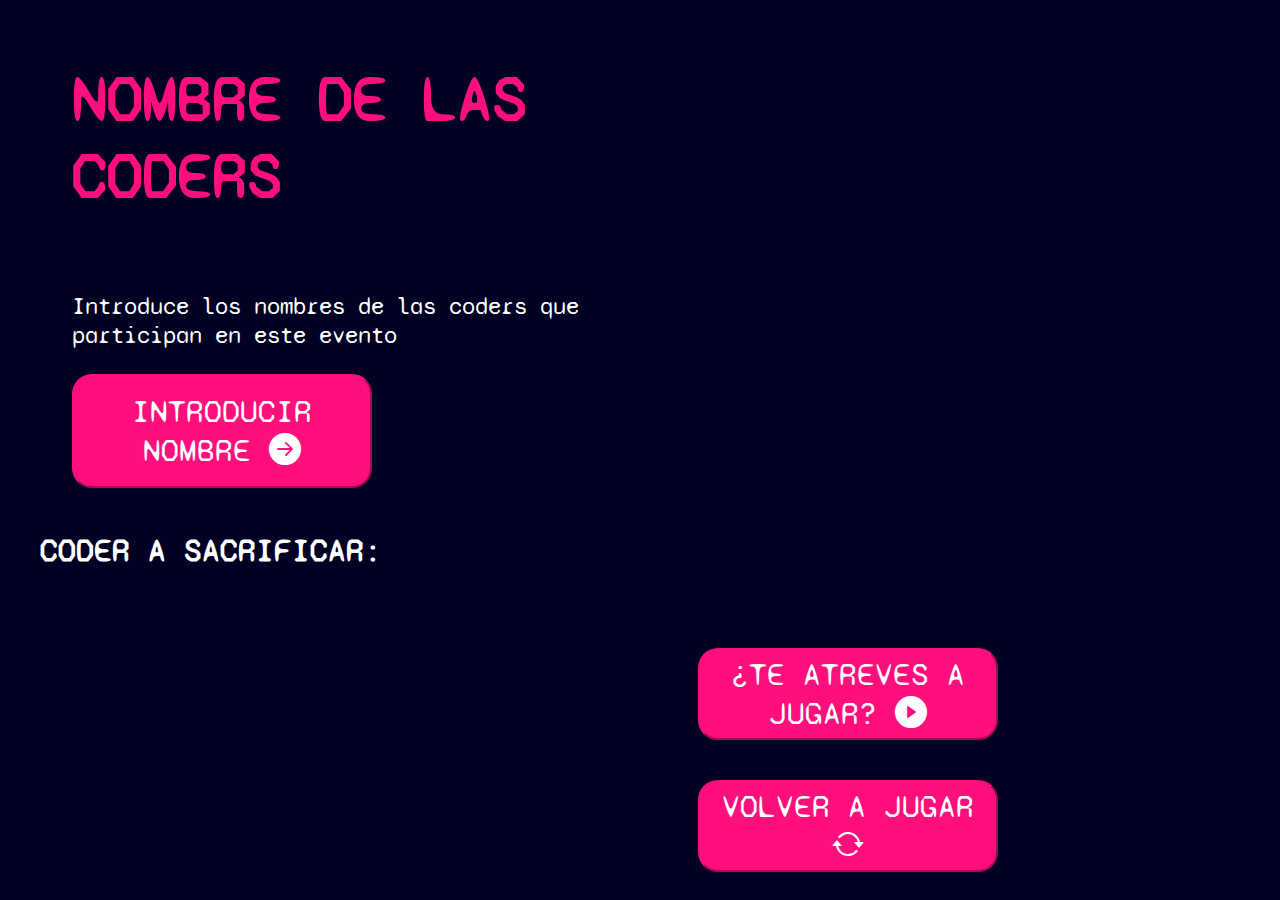
==== juego.html @ 4f703311 "Rename index.html to juego.html" ====
<!DOCTYPE html>
<html lang="en">
<head>
    <meta charset="UTF-8">
    <meta http-equiv="X-UA-Compatible" content="IE=edge">
    <meta name="viewport" content="width=device-width, initial-scale=1.0">
    <title>Document</title>
    <link rel="preconnect" href="https://fonts.googleapis.com">
    <link rel="preconnect" href="https://fonts.gstatic.com" crossorigin>
    <link href="https://fonts.googleapis.com/css2?family=Syne+Mono&display=swap" rel="stylesheet">
    <link rel="stylesheet" href="style.css">
    <link rel="stylesheet" href="https://cdn.jsdelivr.net/npm/bootstrap-icons@1.10.2/font/bootstrap-icons.css">
</head>
<body>
    
    <main>
        <div class="container1">
            <h2>NOMBRE DE LAS CODERS</h2>
            <p class="subtitulo">Introduce los nombres de las coders que participan en este evento</p>
            <button class="button1">INTRODUCIR NOMBRE <i class="bi bi-arrow-right-circle-fill"></i></button>
        </div>

        <div class="container2">
            <video class="nav" controls autoplay loop>
                <source src="media/navegador.mp4" type="video/mp4">
                Tu navegador no soporta la etiqueta HTML5 video.
            </video>
        </div> 
        <div class="container3">   
            <button class="button2">¿TE ATREVES A JUGAR? <i class="bi bi-play-circle-fill"></i></button>
            <button class="button3">VOLVER A JUGAR <i class="bi bi-arrow-repeat"></i></button>
        </div>
        <div class="resultado">
            <H4>CODER A SACRIFICAR:</H4>
            <img class="muerte" src="media/MUERTE.png" alt="">
            <video class="game" controls autoplay loop>
                <source src="media/game-over.mp4" type="video/mp4">
                Tu navegador no soporta la etiqueta HTML5 video.
            </video>
        </div>
    </main>
    
</body>
</html>
---- style.css ----
/* Mobile first */

@media (min-width: 320px) {
    body{
        background-color: #000123;
        width: 100%;
        min-width: 320px;
        max-width: 480px;
    }
    
    h2{
        color: #ff0f7b;
        font-family: 'Syne Mono', monospace;
        display: flex;
        margin-left: 1rem;
        font-size: 3rem;
    }

    h4{
        color:#ffffff;
        font-family: 'Syne Mono', monospace;
        margin-left: 2rem;
        font-size: 1.5rem;

    }

    .subtitulo{
        color: #ffffff;
        font-family: 'Syne Mono', monospace;
        margin-left: 1rem;
        font-size: 1.5rem;
    }

    .button1{
        font-family: 'Syne Mono', monospace;
        border-radius: 20px;
        background-color: #ff0f7b;
        border-color: #ff0f7b;
        color: #ffffff;
        width: 500px;
        padding:5px ;
        margin-left: 3.5rem;
        font-size: 1.5rem;
 
    }

    .button2{
        font-family: 'Syne Mono', monospace;
        border-radius: 20px;
        background-color: #ff0f7b;
        border-color: #ff0f7b;
        color: #ffffff;
        width: 500px;
        padding:5px ;
        font-size: 1.5rem;
    }

    .button3{
        font-family: 'Syne Mono', monospace;
        border-radius: 20px;
        background-color: #ff0f7b;
        border-color: #ff0f7b;
        color: #ffffff;
        width: 500px;
        margin-top: 1rem;
        padding:5px; 
        font-size: 1.5rem;
    }

    main{
        display:flex;
        flex-direction: column;
    
    }

    .container2{
        display: flex;
        flex-direction: column;

        
    }

    .container1{
        display: flex;
        flex-wrap: wrap;
    }

    video::-webkit-media-controls {
        display: none;
    }

    .nav{
        width: 130%;
        margin-left: 2rem;
    }

    .game{
        width: 70%;
    }


    .muerte{
        width: 60%;
        height: auto;
        margin-top: 4rem;
    }
}


/* Movil Horizontal */

@media (min-width: 480px) and (orientation: landscape) {
    body{
        background-color: #000123;
        width: 100%;
        min-width: 480px;
        max-width: 768px;
    }
    
    h2{
        color: #ff0f7b;
        font-family: 'Syne Mono', monospace;
        display: flex;
        margin-left: 1rem;
        font-size: 3rem;
    }

    h4{
        color:#ffffff;
        font-family: 'Syne Mono', monospace;
        margin-left: 2rem;
        font-size: 1.5rem;

    }

    .subtitulo{
        color: #ffffff;
        font-family: 'Syne Mono', monospace;
        margin-left: 1rem;
        font-size: 1.5rem;
    }

    .button1{
        font-family: 'Syne Mono', monospace;
        border-radius: 20px;
        background-color: #ff0f7b;
        border-color: #ff0f7b;
        color: #ffffff;
        width: 500px;
        padding:5px ;
        margin-left: 1rem;
        font-size: 1.5rem;
 
    }

    .button2{
        font-family: 'Syne Mono', monospace;
        border-radius: 20px;
        background-color: #ff0f7b;
        border-color: #ff0f7b;
        color: #ffffff;
        width: 500px;
        padding:5px ;
        font-size: 1.5rem;
    }

    .button3{
        font-family: 'Syne Mono', monospace;
        border-radius: 20px;
        background-color: #ff0f7b;
        border-color: #ff0f7b;
        color: #ffffff;
        width: 500px;
        margin-top: 1rem;
        padding:5px; 
        font-size: 1.5rem;
    }

    main{
        display:flex;
        flex-direction: column;
    }

    .container2{
        display: flex;
        flex-direction: column;
        justify-content: center;
        align-items: center;

        
    }

    .container1{
        display: flex;
        flex-wrap: wrap;
    }

    video::-webkit-media-controls {
        display: none;
    }

    .nav{
        width: 100%;
        margin-right: 2rem;
    
    }

    .game{
        width: 70%;
    }


    .muerte{
        width: 60%;
        height: auto;
        margin-top: 4rem;
    }
}

/* Tablet */

@media (min-width: 768px) {
    body{
        background-color: #000123;
        width: 100%;
        min-width: 768px;
        max-width: 1024px;
    }
    
    h2{
        color: #ff0f7b;
        font-family: 'Syne Mono', monospace;
        display: flex;
        margin-left: 1rem;
        font-size: 5rem; 
    }

    h4{
        color:#ffffff;
        font-family: 'Syne Mono', monospace;
        margin-left: 2rem;
        font-size: 2rem;

    }

    .subtitulo{
        color: #ffffff;
        font-family: 'Syne Mono', monospace;
        margin-left: 1rem;
        font-size: 2rem;

    }

    .button1{
        font-family: 'Syne Mono', monospace;
        border-radius: 20px;
        background-color: #ff0f7b;
        border-color: #ff0f7b;
        color: #ffffff;  
        margin-left: 1rem;
        padding: 1rem;
        font-size: 2rem;
 
    }

    .button2{
        font-family: 'Syne Mono', monospace;
        border-radius: 20px;
        background-color: #ff0f7b;
        border-color: #ff0f7b;
        color: #ffffff;
        width: 500px;
        margin: 20px;
        margin-left: 3.5rem;
        font-size: 2rem;
    }

    .button3{
        font-family: 'Syne Mono', monospace;
        border-radius: 20px;
        background-color: #ff0f7b;
        border-color: #ff0f7b;
        color: #ffffff;
        width: 500px;
        margin: 20px;
        padding:5px; 
        margin-left: 3.5rem;
        font-size: 2rem;
    }

    main{
        display:flex;
        flex-direction: column;
    
    }

    .container2{
        display: flex;
        flex-direction: column;
        justify-content: center;
        align-items: center;

        
    }

    .container1{
        display: flex;
        flex-direction: column;

    }

    video::-webkit-media-controls {
        display: none;
    }

    .nav{
        width: 90%;
        margin-left: 1rem;
    }

    .game{
        width: 70%;
    }


    .muerte{
        width: 60%;
        height: auto;
        margin-top: 4rem;
    }
}


/* Tablet Horizontal */

@media (min-width: 1024px) {
    body{
        background-color: #000123;
        width: 100%;
        min-width: 1024px;
        max-width: 1200px;
    }
    
    h2{
        color: #ff0f7b;
        font-family: 'Syne Mono', monospace;
        display: flex;
        margin-left: 1rem;
        font-size: 5rem; 
    }

    h4{
        color:#ffffff;
        font-family: 'Syne Mono', monospace;
        margin-left: 2rem;
        font-size: 3rem;

    }

    .subtitulo{
        color: #ffffff;
        font-family: 'Syne Mono', monospace;
        margin-left: 1rem;
        font-size: 2.5rem;

    }

    .button1{
        font-family: 'Syne Mono', monospace;
        border-radius: 20px;
        background-color: #ff0f7b;
        border-color: #ff0f7b;
        color: #ffffff;  
        margin-left: 1rem;
        padding: 1rem;
        font-size: 3rem;
        width: 600px;
 
    }

    .button2{
        font-family: 'Syne Mono', monospace;
        border-radius: 20px;
        background-color: #ff0f7b;
        border-color: #ff0f7b;
        color: #ffffff;
        width: 600px;
        margin: 20px;
        margin-left: 3.5rem;
        font-size: 3rem;
    }

    .button3{
        font-family: 'Syne Mono', monospace;
        border-radius: 20px;
        background-color: #ff0f7b;
        border-color: #ff0f7b;
        color: #ffffff;
        width: 600px;
        height: auto;
        margin: 20px;
        padding:5px; 
        margin-left: 3.5rem;
        font-size: 3rem;
    }

    main{
        display:flex;
        flex-direction: column;
    
    }

    .container2{
        display: flex;
        flex-direction: column;
        justify-content: center;
        align-items: center;
    }

    .container1{
        display: flex;
        flex-direction: column;
        margin-left: 3rem;

    }

    video::-webkit-media-controls {
        display: none;
    }

    .nav{
        width: 90%;
    }

    .game{
        width: 70%;
    }


    .muerte{
        width: 60%;
        height: auto;
        margin-top: 4rem;
    }
}


/* Escritorio */

@media (min-width: 1200px) {
    body{
        background-color: #000123;
        width: 100%;
        min-width: 1200px;
        max-width: 1920px;
    }

    main{
        display: grid;
        grid-template-areas: "container1 container2" 
        "resultado footer";
    }

    .container1{
        grid-area: container1;
    }
    
    .container2{
        grid-area: container2;
    
    }

    .resultado{
        grid-area: resultado;
        grid-column-start: 1;
        grid-column-end: 1;
        grid-row-start: 2;
        grid-row-end:2 ;
    }
    
    h2{
        color: #ff0f7b;
        font-family: 'Syne Mono', monospace;
        display: flex;
        font-size: 4rem; 
    }

    h4{
        color:#ffffff;
        font-family: 'Syne Mono', monospace;
        font-size: 2rem;

    }

    .subtitulo{
        color: #ffffff;
        font-family: 'Syne Mono', monospace;
        font-size: 1.5rem;

    }

    .button1{
        font-family: 'Syne Mono', monospace;
        border-radius: 20px;
        background-color: #ff0f7b;
        border-color: #ff0f7b;
        color: #ffffff;  
        font-size: 2rem;
        width: 300px;
 
    }

    .button2{
        font-family: 'Syne Mono', monospace;
        border-radius: 20px;
        background-color: #ff0f7b;
        border-color: #ff0f7b;
        color: #ffffff;
        width: 300px;
        font-size: 2rem;
        margin-top: 10rem;
    }

    .button3{
        font-family: 'Syne Mono', monospace;
        border-radius: 20px;
        background-color: #ff0f7b;
        border-color: #ff0f7b;
        color: #ffffff;
        width: 300px;
        height: auto;
        font-size: 2rem;
    }

    video::-webkit-media-controls {
        display: none;
    }

    .nav{
        width: 50%;
    }

    .game{
        width: 50%;
    }


    .muerte{
        width: 40%;
        height: auto;
        margin-top: 4rem;
    }

}
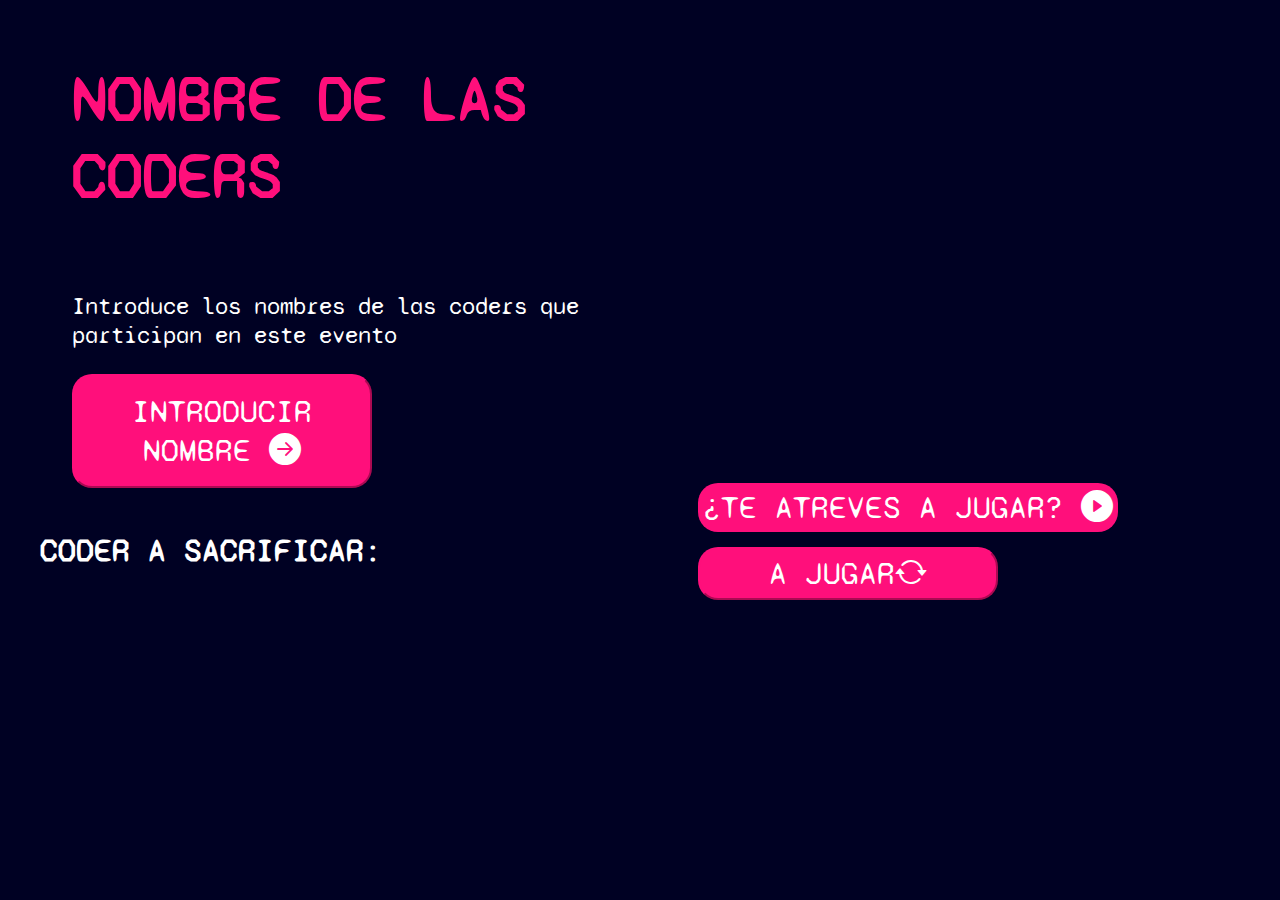
==== commit a3315fd5: "fusionado" ====
--- a/juego.html
+++ b/juego.html
@@ -8,7 +8,7 @@
     <link rel="preconnect" href="https://fonts.googleapis.com">
     <link rel="preconnect" href="https://fonts.gstatic.com" crossorigin>
     <link href="https://fonts.googleapis.com/css2?family=Syne+Mono&display=swap" rel="stylesheet">
-    <link rel="stylesheet" href="style.css">
+    <link rel="stylesheet" href="style/style_juego.css">
     <link rel="stylesheet" href="https://cdn.jsdelivr.net/npm/bootstrap-icons@1.10.2/font/bootstrap-icons.css">
 </head>
 <body>
@@ -27,8 +27,8 @@
             </video>
         </div> 
         <div class="container3">   
-            <button class="button2">¿TE ATREVES A JUGAR? <i class="bi bi-play-circle-fill"></i></button>
-            <button class="button3">VOLVER A JUGAR <i class="bi bi-arrow-repeat"></i></button>
+            <a class="button2">¿TE ATREVES A JUGAR? <i class="bi bi-play-circle-fill"></i></a>
+            <a href="index.html" ><button class="button3">A JUGAR<i class="bi bi-arrow-repeat"></i></button></a>
         </div>
         <div class="resultado">
             <H4>CODER A SACRIFICAR:</H4>
--- a/style/style_juego.css
+++ b/style/style_juego.css
@@ -0,0 +1,557 @@
+/* Mobile first */
+
+@media (min-width: 320px) {
+    body{
+        background-color: #000123;
+        width: 100%;
+        min-width: 320px;
+        max-width: 480px;
+    }
+    
+    h2{
+        color: #ff0f7b;
+        font-family: 'Syne Mono', monospace;
+        display: flex;
+        margin-left: 1rem;
+        font-size: 3rem;
+    }
+
+    h4{
+        color:#ffffff;
+        font-family: 'Syne Mono', monospace;
+        margin-left: 2rem;
+        font-size: 1.5rem;
+
+    }
+
+    .subtitulo{
+        color: #ffffff;
+        font-family: 'Syne Mono', monospace;
+        margin-left: 1rem;
+        font-size: 1.5rem;
+    }
+
+    .button1{
+        font-family: 'Syne Mono', monospace;
+        border-radius: 20px;
+        background-color: #ff0f7b;
+        border-color: #ff0f7b;
+        color: #ffffff;
+        width: 500px;
+        padding:5px ;
+        margin-left: 3.5rem;
+        font-size: 1.5rem;
+ 
+    }
+
+    .button2{
+        font-family: 'Syne Mono', monospace;
+        border-radius: 20px;
+        background-color: #ff0f7b;
+        border-color: #ff0f7b;
+        color: #ffffff;
+        width: 500px;
+        padding:5px ;
+        font-size: 1.5rem;
+        margin-top: 2rem;
+    }
+
+    .button3{
+        font-family: 'Syne Mono', monospace;
+        border-radius: 20px;
+        background-color: #ff0f7b;
+        border-color: #ff0f7b;
+        color: #ffffff;
+        width: 500px;
+        padding:5px ;
+        font-size: 1.5rem;
+        margin-top: 2rem;
+        margin-bottom: 3rem;
+    }
+
+    main{
+        display:flex;
+        flex-direction: column;
+    
+    }
+
+    .container2{
+        display: flex;
+        flex-direction: column;
+
+        
+    }
+
+    .container1{
+        display: flex;
+        flex-wrap: wrap;
+    }
+
+    video::-webkit-media-controls {
+        display: none;
+    }
+
+    .nav{
+        width: 130%;
+        margin-left: 2rem;
+    }
+
+    .game{
+        width: 70%;
+    }
+
+
+    .muerte{
+        width: 60%;
+        height: auto;
+        margin-top: 4rem;
+    }
+}
+
+
+/* Movil Horizontal */
+
+@media (min-width: 480px) and (orientation: landscape) {
+    body{
+        background-color: #000123;
+        width: 100%;
+        min-width: 480px;
+        max-width: 768px;
+    }
+    
+    h2{
+        color: #ff0f7b;
+        font-family: 'Syne Mono', monospace;
+        display: flex;
+        margin-left: 1rem;
+        font-size: 3rem;
+    }
+
+    h4{
+        color:#ffffff;
+        font-family: 'Syne Mono', monospace;
+        margin-left: 2rem;
+        font-size: 1.5rem;
+
+    }
+
+    .subtitulo{
+        color: #ffffff;
+        font-family: 'Syne Mono', monospace;
+        margin-left: 1rem;
+        font-size: 1.5rem;
+    }
+
+    .button1{
+        font-family: 'Syne Mono', monospace;
+        border-radius: 20px;
+        background-color: #ff0f7b;
+        border-color: #ff0f7b;
+        color: #ffffff;
+        width: 500px;
+        padding:5px ;
+        margin-left: 1rem;
+        font-size: 1.5rem;
+ 
+    }
+
+    .button2{
+        font-family: 'Syne Mono', monospace;
+        border-radius: 20px;
+        background-color: #ff0f7b;
+        border-color: #ff0f7b;
+        color: #ffffff;
+        width: 500px;
+        padding:5px ;
+        font-size: 1.5rem;
+    }
+
+    .button3{
+        font-family: 'Syne Mono', monospace;
+        border-radius: 20px;
+        background-color: #ff0f7b;
+        border-color: #ff0f7b;
+        color: #ffffff;
+        width: 500px;
+        margin-top: 1rem;
+        padding:5px; 
+        font-size: 1.5rem;
+    }
+
+    main{
+        display:flex;
+        flex-direction: column;
+    }
+
+    .container2{
+        display: flex;
+        flex-direction: column;
+        justify-content: center;
+        align-items: center;
+
+        
+    }
+
+    .container1{
+        display: flex;
+        flex-wrap: wrap;
+    }
+
+    video::-webkit-media-controls {
+        display: none;
+    }
+
+    .nav{
+        width: 100%;
+        margin-right: 2rem;
+    
+    }
+
+    .game{
+        width: 70%;
+    }
+
+
+    .muerte{
+        width: 60%;
+        height: auto;
+        margin-top: 4rem;
+    }
+}
+
+/* Tablet */
+
+@media (min-width: 768px) {
+    body{
+        background-color: #000123;
+        width: 100%;
+        min-width: 768px;
+        max-width: 1024px;
+    }
+    
+    h2{
+        color: #ff0f7b;
+        font-family: 'Syne Mono', monospace;
+        display: flex;
+        margin-left: 1rem;
+        font-size: 5rem; 
+    }
+
+    h4{
+        color:#ffffff;
+        font-family: 'Syne Mono', monospace;
+        margin-left: 2rem;
+        font-size: 2rem;
+
+    }
+
+    .subtitulo{
+        color: #ffffff;
+        font-family: 'Syne Mono', monospace;
+        margin-left: 1rem;
+        font-size: 2rem;
+
+    }
+
+    .button1{
+        font-family: 'Syne Mono', monospace;
+        border-radius: 20px;
+        background-color: #ff0f7b;
+        border-color: #ff0f7b;
+        color: #ffffff;  
+        margin-left: 1rem;
+        padding: 1rem;
+        font-size: 2rem;
+ 
+    }
+
+    .button2{
+        font-family: 'Syne Mono', monospace;
+        border-radius: 20px;
+        background-color: #ff0f7b;
+        border-color: #ff0f7b;
+        color: #ffffff;
+        width: 500px;
+        margin: 20px;
+        margin-left: 3.5rem;
+        font-size: 2rem;
+    }
+
+    .button3{
+        font-family: 'Syne Mono', monospace;
+        border-radius: 20px;
+        background-color: #ff0f7b;
+        border-color: #ff0f7b;
+        color: #ffffff;
+        width: 500px;
+        margin: 20px;
+        padding:5px; 
+        margin-left: 3.5rem;
+        font-size: 2rem;
+    }
+
+    main{
+        display:flex;
+        flex-direction: column;
+    
+    }
+
+    .container2{
+        display: flex;
+        flex-direction: column;
+        justify-content: center;
+        align-items: center;
+
+        
+    }
+
+    .container1{
+        display: flex;
+        flex-direction: column;
+
+    }
+
+    video::-webkit-media-controls {
+        display: none;
+    }
+
+    .nav{
+        width: 90%;
+        margin-left: 1rem;
+    }
+
+    .game{
+        width: 70%;
+    }
+
+
+    .muerte{
+        width: 60%;
+        height: auto;
+        margin-top: 4rem;
+    }
+}
+
+
+/* Tablet Horizontal */
+
+@media (min-width: 1024px) {
+    body{
+        background-color: #000123;
+        width: 100%;
+        min-width: 1024px;
+        max-width: 1200px;
+    }
+    
+    h2{
+        color: #ff0f7b;
+        font-family: 'Syne Mono', monospace;
+        display: flex;
+        margin-left: 1rem;
+        font-size: 5rem; 
+    }
+
+    h4{
+        color:#ffffff;
+        font-family: 'Syne Mono', monospace;
+        margin-left: 2rem;
+        font-size: 3rem;
+
+    }
+
+    .subtitulo{
+        color: #ffffff;
+        font-family: 'Syne Mono', monospace;
+        margin-left: 1rem;
+        font-size: 2.5rem;
+
+    }
+
+    .button1{
+        font-family: 'Syne Mono', monospace;
+        border-radius: 20px;
+        background-color: #ff0f7b;
+        border-color: #ff0f7b;
+        color: #ffffff;  
+        margin-left: 1rem;
+        padding: 1rem;
+        font-size: 3rem;
+        width: 600px;
+ 
+    }
+
+    .button2{
+        font-family: 'Syne Mono', monospace;
+        border-radius: 20px;
+        background-color: #ff0f7b;
+        border-color: #ff0f7b;
+        color: #ffffff;
+        width: 600px;
+        margin: 20px;
+        margin-left: 3.5rem;
+        font-size: 3rem;
+    }
+
+    .button3{
+        font-family: 'Syne Mono', monospace;
+        border-radius: 20px;
+        background-color: #ff0f7b;
+        border-color: #ff0f7b;
+        color: #ffffff;
+        width: 600px;
+        height: auto;
+        margin: 20px;
+        padding:5px; 
+        margin-left: 3.5rem;
+        font-size: 3rem;
+    }
+
+    main{
+        display:flex;
+        flex-direction: column;
+    
+    }
+
+    .container2{
+        display: flex;
+        flex-direction: column;
+        justify-content: center;
+        align-items: center;
+    }
+
+    .container1{
+        display: flex;
+        flex-direction: column;
+        margin-left: 3rem;
+
+    }
+
+    video::-webkit-media-controls {
+        display: none;
+    }
+
+    .nav{
+        width: 90%;
+    }
+
+    .game{
+        width: 70%;
+    }
+
+
+    .muerte{
+        width: 60%;
+        height: auto;
+        margin-top: 4rem;
+    }
+}
+
+
+/* Escritorio */
+
+@media (min-width: 1200px) {
+    body{ 
+        background-color: #000123;
+        width: 100%;
+        min-width: 1200px;
+        max-width: 1920px;
+    }
+
+    main{
+        display: grid;
+        grid-template-areas: "container1 container2" 
+        "resultado footer";
+    }
+
+    .container1{
+        grid-area: container1;
+    }
+    
+    .container2{
+        grid-area: container2;
+    
+    }
+
+    .resultado{
+        grid-area: resultado;
+        grid-column-start: 1;
+        grid-column-end: 1;
+        grid-row-start: 2;
+        grid-row-end:2 ;
+    }
+    
+    h2{
+        color: #ff0f7b;
+        font-family: 'Syne Mono', monospace;
+        display: flex;
+        font-size: 4rem; 
+    }
+
+    h4{
+        color:#ffffff;
+        font-family: 'Syne Mono', monospace;
+        font-size: 2rem;
+
+    }
+
+    .subtitulo{
+        color: #ffffff;
+        font-family: 'Syne Mono', monospace;
+        font-size: 1.5rem;
+
+    }
+
+    .button1{
+        font-family: 'Syne Mono', monospace;
+        border-radius: 20px;
+        background-color: #ff0f7b;
+        border-color: #ff0f7b;
+        color: #ffffff;  
+        font-size: 2rem;
+        width: 300px;
+ 
+    }
+
+    .button2{
+        font-family: 'Syne Mono', monospace;
+        border-radius: 20px;
+        background-color: #ff0f7b;
+        border-color: #ff0f7b;
+        color: #ffffff;
+        width: 300px;
+        font-size: 2rem;
+        margin-top: 10rem;
+    }
+
+    .button3{
+        font-family: 'Syne Mono', monospace;
+        border-radius: 20px;
+        background-color: #ff0f7b;
+        border-color: #ff0f7b;
+        color: #ffffff;
+        width: 300px;
+        height: auto;
+        font-size: 2rem;
+        text-decoration: none;
+    }
+
+    video::-webkit-media-controls {
+        display: none;
+    }
+
+    .nav{
+        width: 50%;
+    }
+
+    .game{
+        width: 50%;
+    }
+
+
+    .muerte{
+        width: 40%;
+        height: auto;
+        margin-top: 4rem;
+    }
+
+}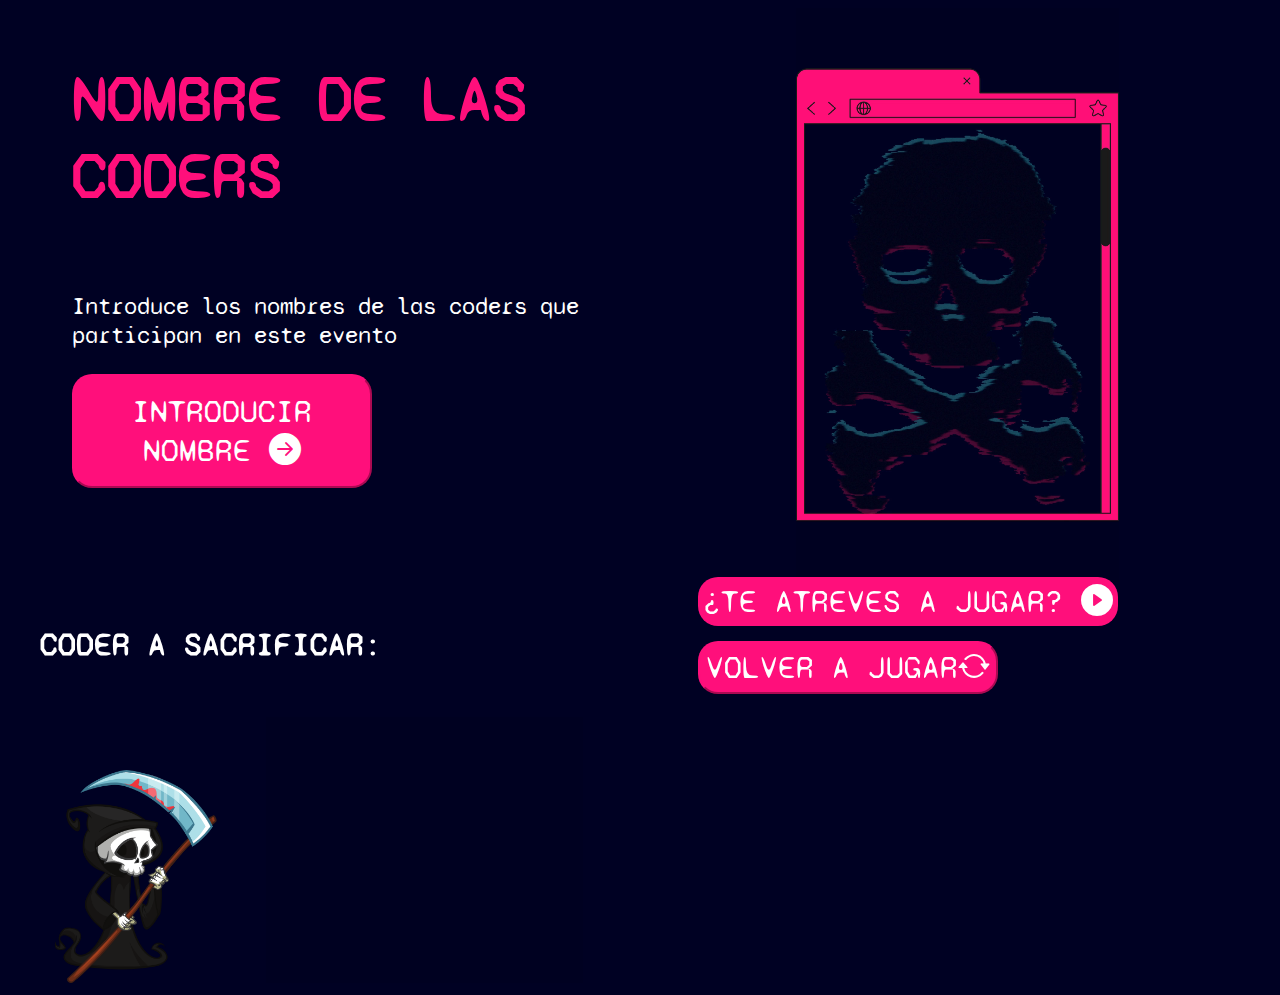
==== commit bc1daf51: "Add Develop" ====
--- a/juego.html
+++ b/juego.html
@@ -22,19 +22,19 @@
 
         <div class="container2">
             <video class="nav" controls autoplay loop>
-                <source src="media/navegador.mp4" type="video/mp4">
+                <source src="videos/navegador.mp4" type="video/mp4">
                 Tu navegador no soporta la etiqueta HTML5 video.
             </video>
         </div> 
         <div class="container3">   
             <a class="button2">¿TE ATREVES A JUGAR? <i class="bi bi-play-circle-fill"></i></a>
-            <a href="index.html" ><button class="button3">A JUGAR<i class="bi bi-arrow-repeat"></i></button></a>
+            <a href="index.html" ><button class="button3">VOLVER A JUGAR<i class="bi bi-arrow-repeat"></i></button></a>
         </div>
         <div class="resultado">
             <H4>CODER A SACRIFICAR:</H4>
-            <img class="muerte" src="media/MUERTE.png" alt="">
+            <img class="muerte" src="images/MUERTE.png" alt="">
             <video class="game" controls autoplay loop>
-                <source src="media/game-over.mp4" type="video/mp4">
+                <source src="videos/game-over.mp4" type="video/mp4">
                 Tu navegador no soporta la etiqueta HTML5 video.
             </video>
         </div>
